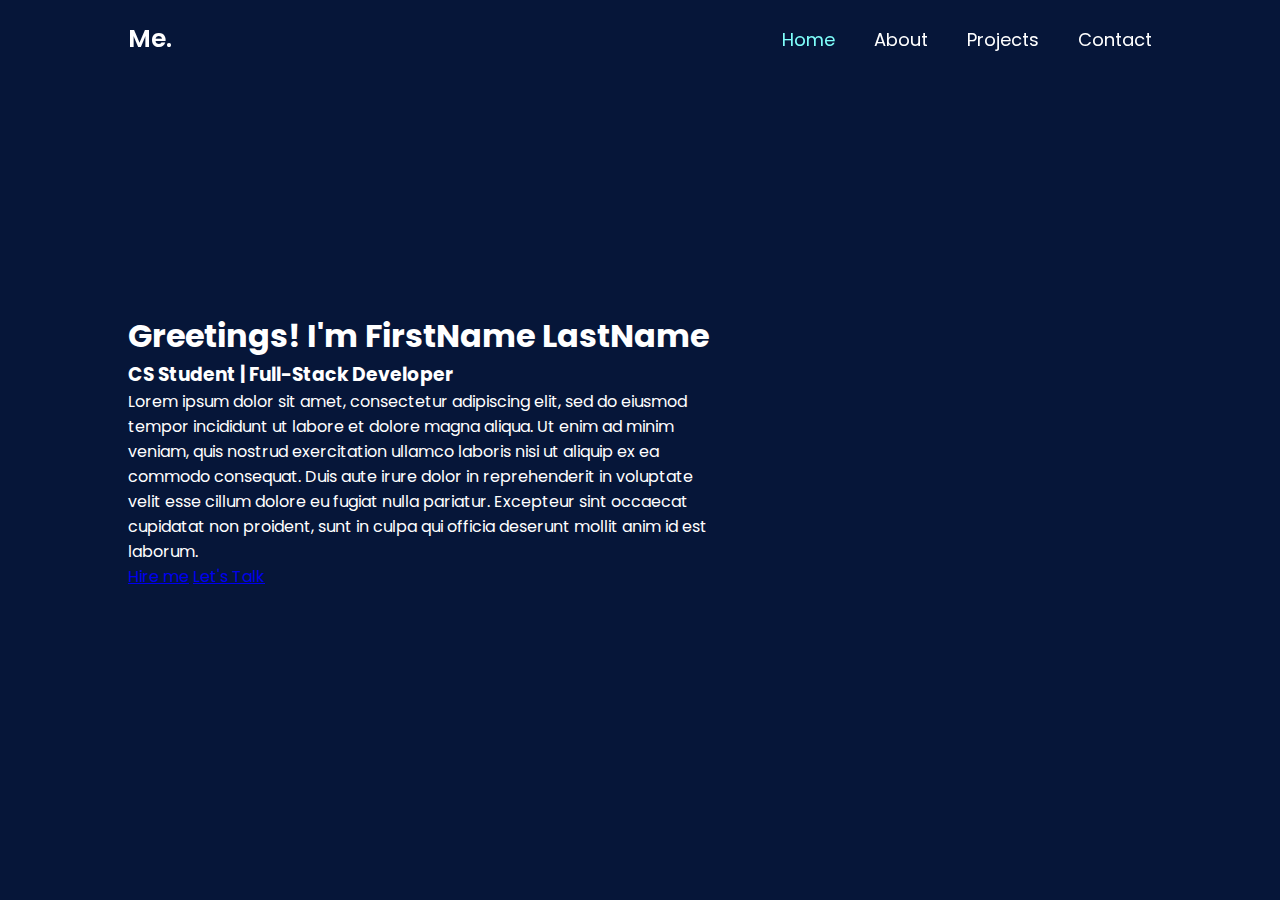
==== index.html @ 69b518ac "Update index.html" ====
<!--THIS CHANGE SHOULD SHOW UP ON THE WEBSITE!-->



<!--
    for debugging:
    cd ~/Desktop/projects/Portfolio
    open -a "Google Chrome" index.html
    
-->

<!-- would like some cool motion/ pop ups when scrolling on each page-->
 <!--find out how to make this website live-->




<!DOCTYPE html>
<html lang = "en">
    <head>
        <meta charset="UTF-8">
        <meta http-equiv = "X-UA-Compatible" content="IE=edge">
        <meta name = "viewport" content="width=device-width, initial-scale=1.0">
        <title> FirstName </title>
        <link rel="stylesheet" href="style.css">
    </head>


    <body>


        <header class="header">

            <a href="#" class="logo">Me. </a>

            <nav class="navbar">
                <a href="#" class="active" >Home</a>
                <a href="#">About</a>
                <a href="#">Projects</a>
                <a href="mailto:myemail@gmail.com?subject=%F0%9F%A7%A0I%20Would%20Like%20To%20Hire%20You!">Contact</a>
                <!--Unicode for brain emoji: %F0%9F%A7%A0-->
            </nav>


        </header>

        <section class="home">
            <div class="home-content">
                <h1>
                    Greetings! I'm FirstName LastName
                </h1>

                <h3>
                    CS Student | Full-Stack Developer
                </h3>

                <p>
                    Lorem ipsum dolor sit amet, consectetur adipiscing elit, 
                    sed do eiusmod tempor incididunt ut labore et dolore magna 
                    aliqua. Ut enim ad minim veniam, quis nostrud exercitation 
                    ullamco laboris nisi ut aliquip ex ea commodo consequat. 
                    Duis aute irure dolor in reprehenderit in voluptate velit 
                    esse cillum dolore eu fugiat nulla pariatur. Excepteur sint 
                    occaecat cupidatat non proident, sunt in culpa qui officia deserunt 
                    mollit anim id est laborum.
                </p>
                <div class="btn-box">
                    <a href="#">Hire me</a>
                    <a href="#">Let's Talk</a>
                </div>


            </div>
        </section>








        <script src="script.js"></script>
    </body>




























</html>
---- style.css ----
@import url('https://fonts.googleapis.com/css2?family=Poppins:wght@300:400;500;600;700;800;900&display=swap');


*{ /*general*/
    margin:0;
    padding:0;
    box-sizing: border-box;
    font-family: 'Poppins', sans-serif;
}

body{ /*full website body*/
    background-color:rgb(6, 22, 57);
    color: white;
}

.header{ /*space behind navbar*/
    position: fixed; /*makes it not move when you scroll*/
    top: 0;
    left: 0;
    width: 100%;
    padding: 20px 10%;
    background:transparent;
    display:flex;
    justify-content: space-between;
    align-items: center;
    z-index: 100;
}

.logo{ /*the website logo: Yarmi. */
    font-size: 25px;
    color: white;
    text-decoration: none;
    font-weight: 600;
}

.navbar a{ /*elements of the navigation bar*/
    font-size: 18px;
    color: white;
    text-decoration: none;
    font-weight: 400;
    margin-left: 35px;
}

.navbar a:hover, /*for when you hover over this element*/
.navbar a.active{
    color:rgb(127, 255, 251);
}

.home{
    display: flex;
    align-items: center;
    height: 100vh;
    padding: 0 10%; /*this deals with the margins on the page*/
}

.home-content{
    max-width: 600px;
}
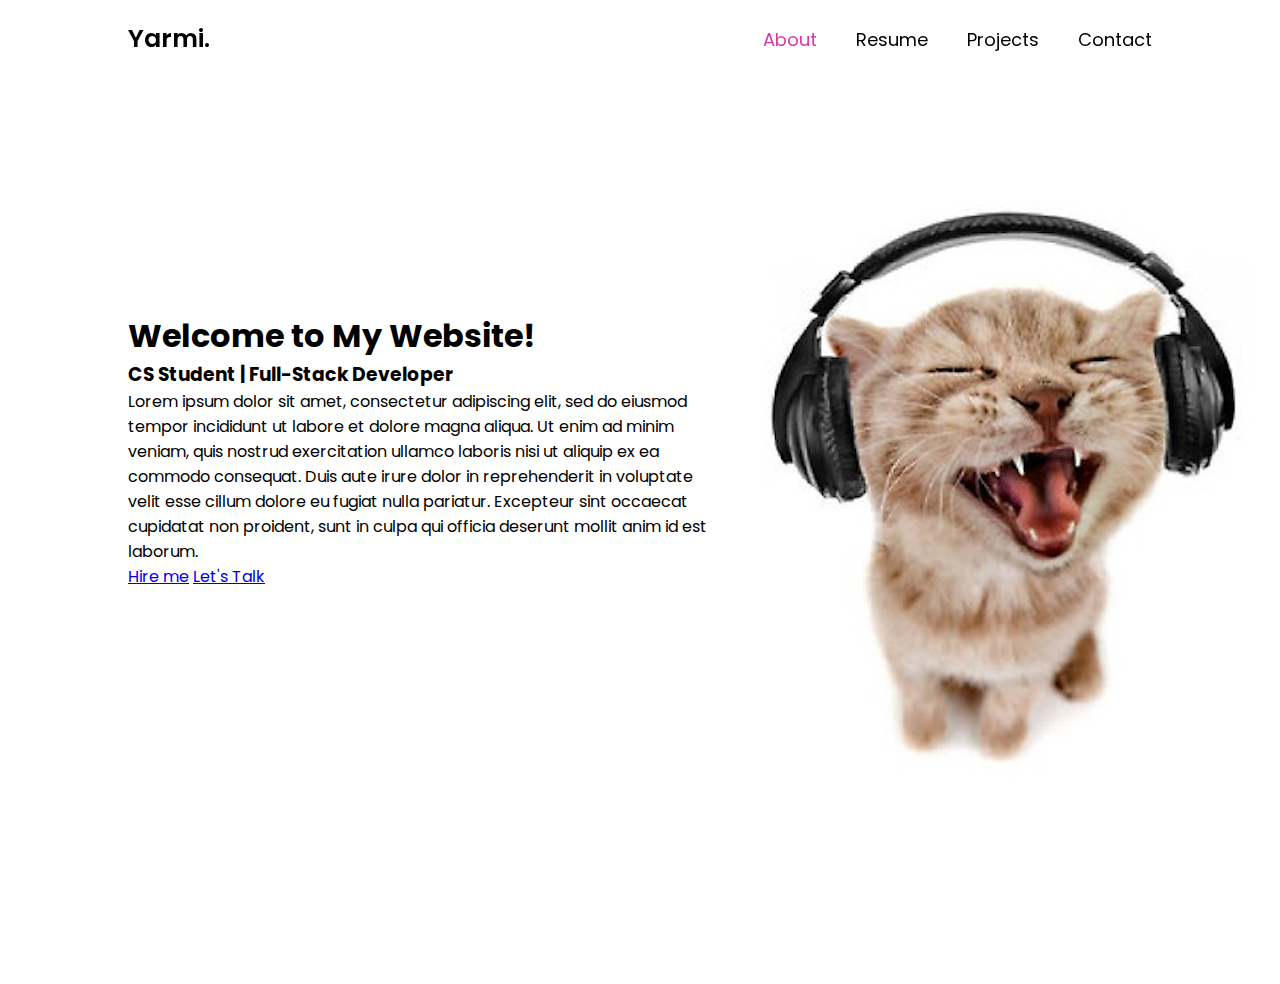
==== commit f9544260: "Added new files for navbar button redirection, updated stylesheet to reflect these changes, added to" ====
--- a/index.html
+++ b/index.html
@@ -1,60 +1,41 @@
-
-<!--THIS CHANGE SHOULD SHOW UP ON THE WEBSITE!-->
-
-
-
 <!--
     for debugging:
     cd ~/Desktop/projects/Portfolio
     open -a "Google Chrome" index.html
     
 -->
-
-<!-- would like some cool motion/ pop ups when scrolling on each page-->
- <!--find out how to make this website live-->
-
-
-
-
 <!DOCTYPE html>
 <html lang = "en">
     <head>
         <meta charset="UTF-8">
         <meta http-equiv = "X-UA-Compatible" content="IE=edge">
         <meta name = "viewport" content="width=device-width, initial-scale=1.0">
-        <title> FirstName </title>
+        <title>Yarmi</title>
         <link rel="stylesheet" href="style.css">
     </head>
+    <body>
+        <header class="index-header">
 
-
-    <body>
-
-
-        <header class="header">
-
-            <a href="#" class="logo">Me. </a>
-
-            <nav class="navbar">
-                <a href="#" class="active" >Home</a>
-                <a href="#">About</a>
-                <a href="#">Projects</a>
-                <a href="mailto:myemail@gmail.com?subject=%F0%9F%A7%A0I%20Would%20Like%20To%20Hire%20You!">Contact</a>
+            <a href="#" class="logo" id="logoLink">Yarmi.</a>
+            <!--Placeholder for now-->
+            <nav class="index-navbar">
+                <a href="#" class="active" id="aboutLink">About</a>
+                <a href="#" id="resumeLink" >Resume</a>
+                <a href="#" id="projectsLink" >Projects</a>
+                <a href="mailto:yarmiswe@gmail.com?subject=%F0%9F%A7%A0I%20would%20like%20to%20hire%20you!">Contact</a>
+                <!--may find a different place for this-->
                 <!--Unicode for brain emoji: %F0%9F%A7%A0-->
             </nav>
-
-
         </header>
-
-        <section class="home">
-            <div class="home-content">
-                <h1>
-                    Greetings! I'm FirstName LastName
+        <section class="index-home">
+            <div class="index-home-content">
+                <h1> <!--Make this larger?-->
+                    Welcome to My Website!
                 </h1>
-
                 <h3>
+                    <!--my name?-->
                     CS Student | Full-Stack Developer
                 </h3>
-
                 <p>
                     Lorem ipsum dolor sit amet, consectetur adipiscing elit, 
                     sed do eiusmod tempor incididunt ut labore et dolore magna 
@@ -65,50 +46,16 @@
                     occaecat cupidatat non proident, sunt in culpa qui officia deserunt 
                     mollit anim id est laborum.
                 </p>
-                <div class="btn-box">
+                <div class="index-btn-box"> <!--Remove this soon?-->
                     <a href="#">Hire me</a>
                     <a href="#">Let's Talk</a>
                 </div>
-
-
             </div>
+            <section class = "index-home-image">
+                <img src="cat.jpg" alt="cat with headphones">
+            </section>
         </section>
-
-
-
-
-
-
-
-
+        
         <script src="script.js"></script>
     </body>
-
-
-
-
-
-
-
-
-
-
-
-
-
-
-
-
-
-
-
-
-
-
-
-
-
-
-
-
 </html> --- a/style.css
+++ b/style.css
@@ -1,5 +1,4 @@
 @import url('https://fonts.googleapis.com/css2?family=Poppins:wght@300:400;500;600;700;800;900&display=swap');
-
 
 *{ /*general*/
     margin:0;
@@ -9,11 +8,13 @@
 }
 
 body{ /*full website body*/
-    background-color:rgb(6, 22, 57);
-    color: white;
+    background-color:rgb(255, 255, 255);
 }
 
-.header{ /*space behind navbar*/
+/*way to condense this?*/
+
+/*INDEX.HTML*/
+.index-header{ /*space behind navbar*/
     position: fixed; /*makes it not move when you scroll*/
     top: 0;
     left: 0;
@@ -28,31 +29,105 @@
 
 .logo{ /*the website logo: Yarmi. */
     font-size: 25px;
-    color: white;
+    color: black;
     text-decoration: none;
     font-weight: 600;
 }
 
-.navbar a{ /*elements of the navigation bar*/
+.index-navbar a{ /*elements of the navigation bar*/
     font-size: 18px;
-    color: white;
+    color: black;
     text-decoration: none;
     font-weight: 400;
     margin-left: 35px;
 }
 
-.navbar a:hover, /*for when you hover over this element*/
-.navbar a.active{
-    color:rgb(127, 255, 251);
+.index-navbar a:hover, /*for when you hover over this element*/
+.index-navbar a.active{
+    color:rgb(216, 58, 172);
 }
 
-.home{
-    display: flex;
-    align-items: center;
-    height: 100vh;
-    padding: 0 10%; /*this deals with the margins on the page*/
+.index-home{
+    display: flex;               
+    align-items: center;         
+    justify-content: space-between; 
+    height: 100vh;               
+    padding: 0 10%; 
 }
 
-.home-content{
-    max-width: 600px;
+.index-home-content{
+    max-width: 600px; 
+    z-index: 1;
+    flex: 1; 
+}
+
+.index-home-image{
+    max-width: 40%;
+    height: auto;
+    flex-shrink: 0;
+    transform: translateX(-310px);
+}
+
+/*RESUME.HTML*/
+.resume-navbar a{ /*elements of the navigation bar*/
+    font-size: 18px;
+    color: black;
+    text-decoration: none;
+    font-weight: 400;
+    margin-left: 35px;
+}
+.resume-header{ /*space behind navbar*/
+    position: fixed; /*makes it not move when you scroll*/
+    top: 0;
+    left: 0;
+    width: 100%;
+    padding: 20px 10%;
+    background:transparent;
+    display:flex;
+    justify-content: space-between;
+    align-items: center;
+    z-index: 100;
+}
+.resume-navbar a:hover, /*for when you hover over this element*/
+.resume-navbar a.active{
+    color:rgb(216, 58, 172);
+}
+.resume-home{
+    display: flex;               
+    align-items: center;         
+    justify-content: space-between; 
+    height: 100vh;               
+    padding: 0 10%;
+}
+
+/*PROJECTS*/
+.projects-navbar a{ /*elements of the navigation bar*/
+    font-size: 18px;
+    color: black;
+    text-decoration: none;
+    font-weight: 400;
+    margin-left: 35px;
+}
+.projects-header{ /*space behind navbar*/
+    position: fixed; /*makes it not move when you scroll*/
+    top: 0;
+    left: 0;
+    width: 100%;
+    padding: 20px 10%;
+    background:transparent;
+    display:flex;
+    justify-content: space-between;
+    align-items: center;
+    z-index: 100;
+}
+.projects-navbar a:hover, /*for when you hover over this element*/
+.projects-navbar a.active{
+    color:rgb(216, 58, 172);
+}
+.projects-home{
+    display: flex;               
+    align-items: center;         
+    justify-content: space-between; 
+    height: 100vh;               
+    padding: 0 10%;
 }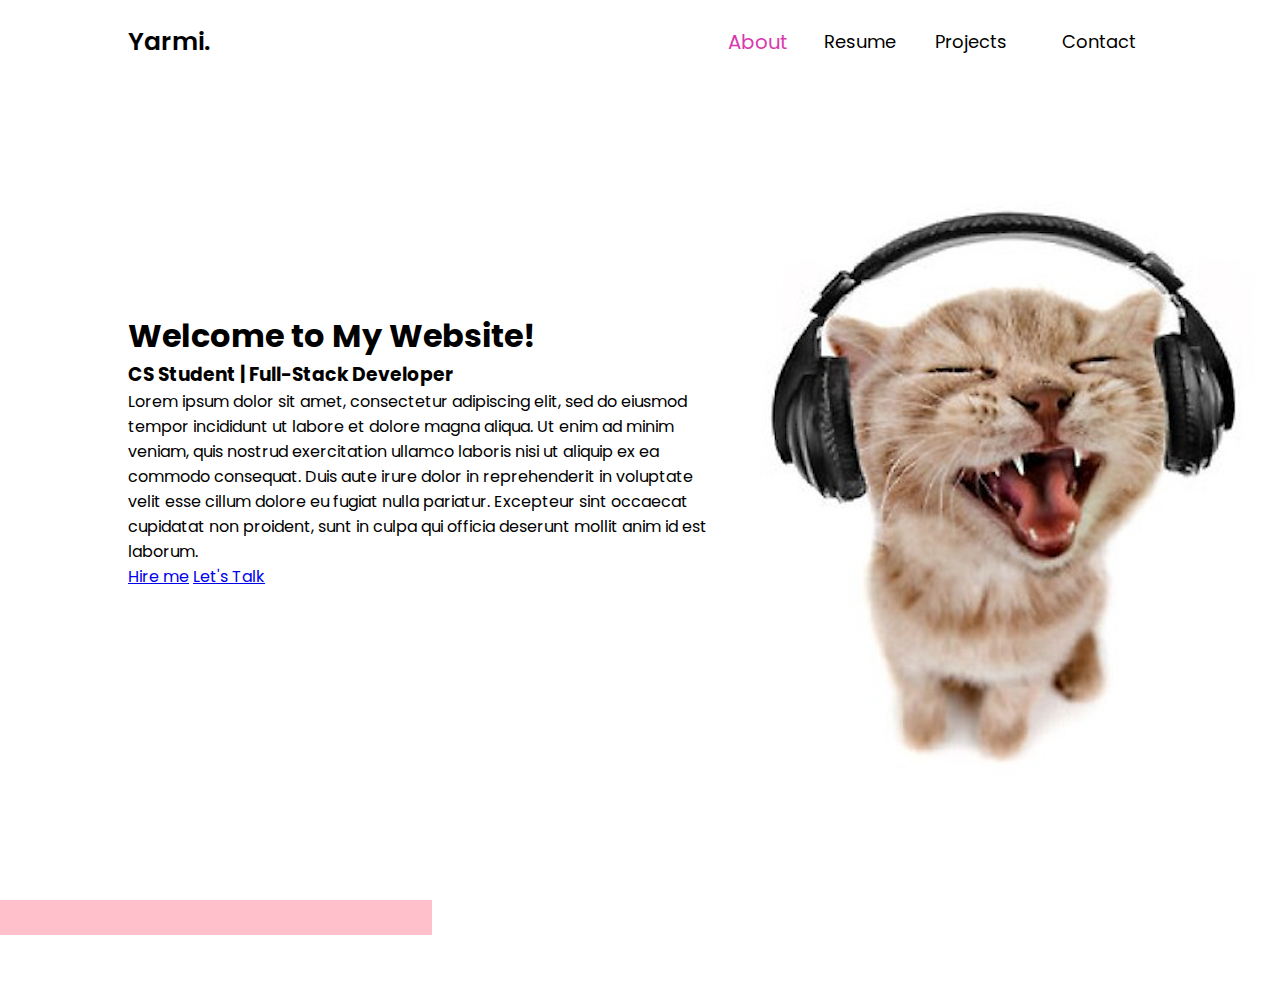
==== commit b9065736: "Various changes. Added hover animations to navbar, added sections and scrollbar to resume, added con" ====
--- a/index.html
+++ b/index.html
@@ -6,6 +6,7 @@
 -->
 <!DOCTYPE html>
 <html lang = "en">
+
     <head>
         <meta charset="UTF-8">
         <meta http-equiv = "X-UA-Compatible" content="IE=edge">
@@ -13,20 +14,31 @@
         <title>Yarmi</title>
         <link rel="stylesheet" href="style.css">
     </head>
+
     <body>
-        <header class="index-header">
+        <header class="header">
+            <a href="#" class="logo" id="logoLink">Yarmi.</a>
 
-            <a href="#" class="logo" id="logoLink">Yarmi.</a>
-            <!--Placeholder for now-->
-            <nav class="index-navbar">
+            <nav class="navbar">
                 <a href="#" class="active" id="aboutLink">About</a>
                 <a href="#" id="resumeLink" >Resume</a>
                 <a href="#" id="projectsLink" >Projects</a>
-                <a href="mailto:yarmiswe@gmail.com?subject=%F0%9F%A7%A0I%20would%20like%20to%20hire%20you!">Contact</a>
-                <!--may find a different place for this-->
-                <!--Unicode for brain emoji: %F0%9F%A7%A0-->
+                <!--We use href="#" for test links. In a real web site this would be URLs.
+                How do i get the real urls?-->
+                <div class="dropdown">
+                    <a href="#" class="dropdown-toggle">Contact</a>
+                    <div class="dropdown-content">
+                        <a href="mailto:yarmiswe@gmail.com?subject=%F0%9F%A7%A0%20I%20would%20like%20to%20hire%20you!">Email</a>
+                            <!--may find a different place for this-->
+                            <!--Unicode for brain emoji: %F0%9F%A7%A0-->
+                        <a href="https://www.linkedin.com/in/yarmikalokoh" target="_blank">LinkedIn</a>
+                        <a href="https://github.com/y4rm1" target="_blank">GitHub</a>
+                    </div>
+                </div>
             </nav>
+
         </header>
+
         <section class="index-home">
             <div class="index-home-content">
                 <h1> <!--Make this larger?-->
@@ -55,6 +67,12 @@
                 <img src="cat.jpg" alt="cat with headphones">
             </section>
         </section>
+
+        <footer>
+            <p>
+                open source code is available on my <a href="https://github.com/y4rm1">github</a>
+            </p>
+        </footer>
         
         <script src="script.js"></script>
     </body>
--- a/style.css
+++ b/style.css
@@ -11,42 +11,99 @@
     background-color:rgb(255, 255, 255);
 }
 
-/*way to condense this?*/
-
-/*INDEX.HTML*/
-.index-header{ /*space behind navbar*/
+.header{ /*space behind navbar*/
     position: fixed; /*makes it not move when you scroll*/
     top: 0;
     left: 0;
     width: 100%;
     padding: 20px 10%;
-    background:transparent;
+    background:white;
     display:flex;
     justify-content: space-between;
     align-items: center;
     z-index: 100;
 }
-
+.navbar a{ /*elements of the navigation bar*/
+    font-size: 18px;
+    color: black;
+    text-decoration: none;
+    font-weight: 400;
+    margin-left: 35px;
+    display: inline-block;
+    transition: color 0.3s ease, transform 0.3s ease;
+}
+.navbar a:hover, /*for when you hover over this element*/
+.navbar a.active{
+    color:rgb(216, 58, 172);
+    transform: scale(1.1);
+}
 .logo{ /*the website logo: Yarmi. */
     font-size: 25px;
     color: black;
     text-decoration: none;
     font-weight: 600;
 }
-
-.index-navbar a{ /*elements of the navigation bar*/
+.dropdown {
+    position: relative;
+    display: inline-block;
+}
+.dropdown-toggle {
     font-size: 18px;
     color: black;
     text-decoration: none;
-    font-weight: 400;
-    margin-left: 35px;
-}
-
-.index-navbar a:hover, /*for when you hover over this element*/
-.index-navbar a.active{
+    padding: 8px 16px;
+    background-color: white;
+    border-radius: 4px;
+    transition: background-color 0.3s ease;
+    text-align: center; 
+}
+.dropdown-content { /* dropdown content (hidden by default) */
+    display: none; 
+    position: absolute;
+    box-sizing: border-box;
+    box-shadow: 0px 8px 16px rgba(0, 0, 0, 0.2); 
+    background-color: white;
+    z-index: 1; 
+    transform: translateX(15px); 
+    text-decoration: none;
+    text-align: center;
+    border-radius: 4px;
+}
+.dropdown:hover .dropdown-content {
+    display: block;
+}
+.dropdown-content a { /* dropdown item styling */
+    color: black;
+    padding: 5px 10px;
+    text-decoration: none;
+    transform: translateX(-30px);
+    display: block;  
+    border-radius: 6px;
+}
+.dropdown-content a:hover { /* change color of dropdown items on hover */
+    background-color: #f0f0f0;
+    color: rgb(216, 58, 172);  /*for text*/
+}
+.dropdown-content a {
+    width: 100%; 
+    box-sizing: border-box; 
+}
+footer{
+    background-color: pink;
+    padding: 5px;   
+    text-decoration: none;
+    text-align: center;
+}
+footer a {
     color:rgb(216, 58, 172);
-}
-
+    text-decoration: none; 
+}
+
+
+/***** PAGE SPECIFIC ELEMENTS ****/
+
+
+/*INDEX.HTML*/
 .index-home{
     display: flex;               
     align-items: center;         
@@ -54,44 +111,20 @@
     height: 100vh;               
     padding: 0 10%; 
 }
-
 .index-home-content{
     max-width: 600px; 
     z-index: 1;
     flex: 1; 
 }
-
 .index-home-image{
     max-width: 40%;
     height: auto;
     flex-shrink: 0;
-    transform: translateX(-310px);
-}
+    transform: translateX(-310px); /*this is whats causing the strange scroll issue on the homepage*/
+}
+
 
 /*RESUME.HTML*/
-.resume-navbar a{ /*elements of the navigation bar*/
-    font-size: 18px;
-    color: black;
-    text-decoration: none;
-    font-weight: 400;
-    margin-left: 35px;
-}
-.resume-header{ /*space behind navbar*/
-    position: fixed; /*makes it not move when you scroll*/
-    top: 0;
-    left: 0;
-    width: 100%;
-    padding: 20px 10%;
-    background:transparent;
-    display:flex;
-    justify-content: space-between;
-    align-items: center;
-    z-index: 100;
-}
-.resume-navbar a:hover, /*for when you hover over this element*/
-.resume-navbar a.active{
-    color:rgb(216, 58, 172);
-}
 .resume-home{
     display: flex;               
     align-items: center;         
@@ -99,35 +132,145 @@
     height: 100vh;               
     padding: 0 10%;
 }
-
-/*PROJECTS*/
-.projects-navbar a{ /*elements of the navigation bar*/
-    font-size: 18px;
-    color: black;
-    text-decoration: none;
-    font-weight: 400;
-    margin-left: 35px;
-}
-.projects-header{ /*space behind navbar*/
-    position: fixed; /*makes it not move when you scroll*/
+.scroll-sidebar {
+    position: fixed;
+    left: 47%; /* position at the center horizontally */
+    transform: translateX(-50%); 
+    background-color: rgba(212, 184, 208, 0.3); 
+    padding: 12px 25px; 
+    border-radius: 50px; /* for oval effect */
+    width: auto; /*width to auto-adjust based on content */
+    box-shadow: 0 4px 8px rgba(0, 0, 0, 0.1);
+    z-index: 90;
+    height: auto;
+    overflow: hidden;
+    display: flex; /*arrange items horizontally */
+    justify-content: center; /* center the items within the sidebar */
+}
+.scroll-sidebar ul {
+    display: flex; /* arrange items horizontally */
+    list-style: none;
+    padding: 0;
+    margin: 0;
+}
+.scroll-sidebar li {
+    margin: 0 15px; /* space out the list items */
+}
+.scroll-sidebar a {
+    text-decoration: none;
+    color: black;
+    font-weight: bold;
+    transition: color 0.3s ease;
+    display: block; 
+    padding: 4px 10px; 
+}
+.scroll-sidebar a:hover { 
+    color: rgb(216, 58, 172);
+}
+.resume-section { 
+    padding: 80px 10%; /* padding for fixed navbar */
+    margin-top: 100px; /* sections pushed below the fixed header */
+    background-color: white;
+    min-height: 100vh; /* each section takes full page height */
+}
+h2 {
+    font-size: 28px;
+}
+
+.resume-section {
+    padding-top: 90px; 
+}
+
+
+/*PROJECTS.HTML*/
+.title-page{
+    margin-top: 90px;
+    font-size: 28px;
+    color:black;
+    text-decoration: none;
+    text-align: center;
+}
+.projects-home {
+    display: flex;
+    flex-direction: column; /* stack projects vertically */
+    justify-content: flex-start; 
+    padding: 50px 10%; /*padding around the entire section */
+    margin-top: 100px;
+    margin-bottom: 300px;
+    gap: 400px; /* space between project containers */
+}
+
+/* container for each project - flexbox */
+.project-container {
+    display: flex; /* arrange project name, image, and box horizontally */
+    justify-content: space-between; /* space between left (image) and right (box) sections */
+    align-items: flex-start; /* align items at the top */
+    gap: 80px; /* space between the left and right sections */
+    width: 100%; 
+}
+/* (project name and image) */
+.project-left {
+    display: flex;
+    flex-direction: column; /* Stack project name and image vertically */
+    align-items: center;
+    justify-content: center; /* Center content vertically */
+    width: 500px; /* Fixed width for project name and image */
+    margin-bottom: 20px; /* Add margin to separate from the project box */
+}
+.project-left h5 {
+    margin-bottom: 20px; /* Add space below the title */
+    font-size: 30px; /* Adjust title size */
+    text-align: center; /* Center the title */
+}
+.project-image img {
+    width: 200%; 
+    max-width: 400px; 
+    max-height: 400px;
+    height: auto;
+}
+/*(project box)*/
+.project-right {
+    flex-grow: 1; 
+}
+.project-box {
+    background-color: #fff;
+    border: 2px solid transparent; /* invisible border for the outline animation */
+    padding: 30px; /* padding inside the project box */
+    box-shadow: 0 4px 8px rgba(0, 0, 0, 0.1); /* shadow */
+    transition: transform 0.3s ease, box-shadow 0.3s ease, outline 0.3s ease; /* Smooth transition */
+    position: relative; /* for the outline animation */
+    height: auto; /* let the project box expand based on content */
+    margin-top: 80px; /*space between the box and the image + title */
+}
+.project-box h6 {
+    font-size: 20px;
+    margin-bottom: 15px; /* space between heading and content */
+}
+.project-box p {
+    font-size: 16px;
+}
+/* hover effect on project boxes */
+.project-box:hover {
+    transform: translateY(-10px); /* lift the box */
+    box-shadow: 0 12px 20px rgba(0, 0, 0, 0.2); /* darker, larger shadow */
+}
+/* outline animation on hover */
+.project-box::before {
+    content: '';
+    position: absolute;
     top: 0;
     left: 0;
-    width: 100%;
-    padding: 20px 10%;
-    background:transparent;
-    display:flex;
-    justify-content: space-between;
-    align-items: center;
-    z-index: 100;
-}
-.projects-navbar a:hover, /*for when you hover over this element*/
-.projects-navbar a.active{
-    color:rgb(216, 58, 172);
-}
-.projects-home{
-    display: flex;               
-    align-items: center;         
-    justify-content: space-between; 
-    height: 100vh;               
-    padding: 0 10%;
+    right: 0;
+    bottom: 0;
+    border: 2px solid black; /* black border for the outline */
+    opacity: 0;
+    transition: opacity 0.3s ease; /* smooth transition for the opacity */
+}
+.project-box:hover::before {
+    opacity: 1; /* show the outline on hover */
+}
+
+/* smooth scrolling behavior */
+html {
+    scroll-behavior: smooth; 
 }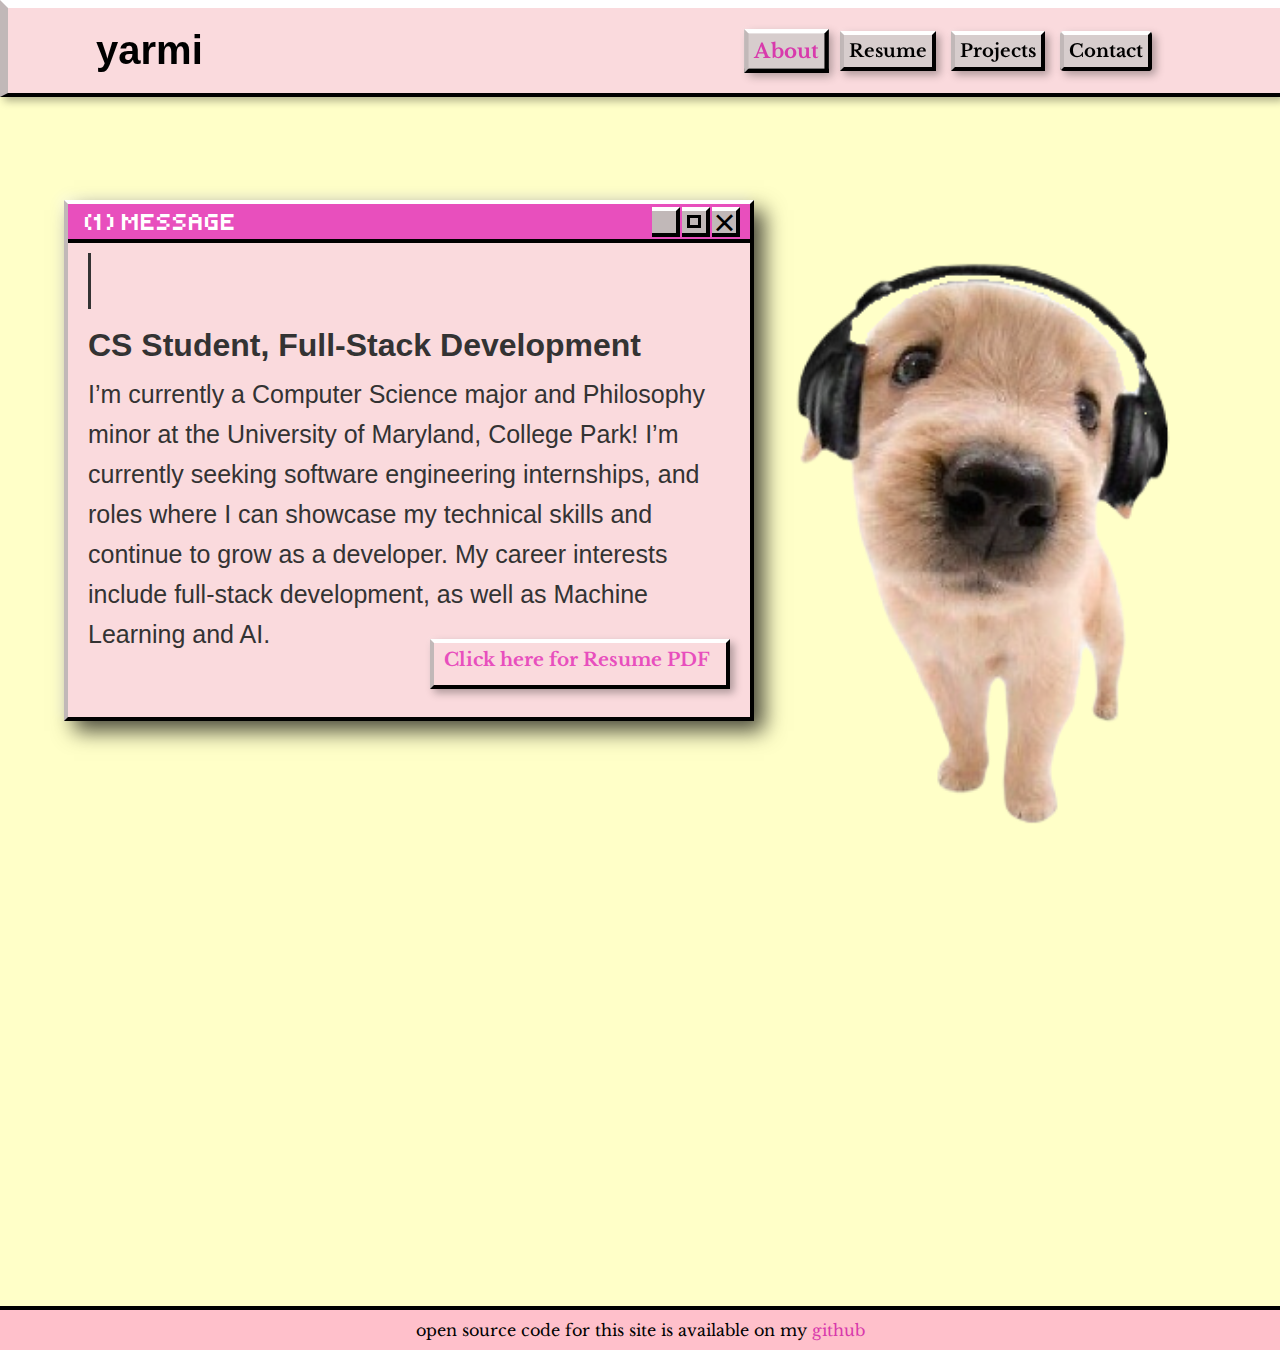
==== commit 6b5a1a57: "General Update" ====
--- a/index.html
+++ b/index.html
@@ -1,36 +1,27 @@
-<!--
-    for debugging:
-    cd ~/Desktop/projects/Portfolio
-    open -a "Google Chrome" index.html
-    
--->
 <!DOCTYPE html>
 <html lang = "en">
 
     <head>
         <meta charset="UTF-8">
-        <meta http-equiv = "X-UA-Compatible" content="IE=edge">
-        <meta name = "viewport" content="width=device-width, initial-scale=1.0">
-        <title>Yarmi</title>
+        <meta http-equiv="X-UA-Compatible" content="IE=edge">
+        <meta name="viewport" content="width=device-width, initial-scale=1.0, maximum-scale=1.0, user-scalable=no">
+        <title>Yarmi's Portfolio</title>
         <link rel="stylesheet" href="style.css">
     </head>
 
+
     <body>
         <header class="header">
-            <a href="#" class="logo" id="logoLink">Yarmi.</a>
+            <a href="#" class="logo" id="logoLink">yarmi</a>
 
             <nav class="navbar">
                 <a href="#" class="active" id="aboutLink">About</a>
                 <a href="#" id="resumeLink" >Resume</a>
                 <a href="#" id="projectsLink" >Projects</a>
-                <!--We use href="#" for test links. In a real web site this would be URLs.
-                How do i get the real urls?-->
                 <div class="dropdown">
                     <a href="#" class="dropdown-toggle">Contact</a>
                     <div class="dropdown-content">
-                        <a href="mailto:yarmiswe@gmail.com?subject=%F0%9F%A7%A0%20I%20would%20like%20to%20hire%20you!">Email</a>
-                            <!--may find a different place for this-->
-                            <!--Unicode for brain emoji: %F0%9F%A7%A0-->
+                        <a href="mailto:yarmiswe@gmail.com?subject=%F0%9F%A7%A0%20Let's%20Connect!" >Email</a>
                         <a href="https://www.linkedin.com/in/yarmikalokoh" target="_blank">LinkedIn</a>
                         <a href="https://github.com/y4rm1" target="_blank">GitHub</a>
                     </div>
@@ -40,37 +31,45 @@
         </header>
 
         <section class="index-home">
-            <div class="index-home-content">
-                <h1> <!--Make this larger?-->
-                    Welcome to My Website!
-                </h1>
-                <h3>
-                    <!--my name?-->
-                    CS Student | Full-Stack Developer
-                </h3>
-                <p>
-                    Lorem ipsum dolor sit amet, consectetur adipiscing elit, 
-                    sed do eiusmod tempor incididunt ut labore et dolore magna 
-                    aliqua. Ut enim ad minim veniam, quis nostrud exercitation 
-                    ullamco laboris nisi ut aliquip ex ea commodo consequat. 
-                    Duis aute irure dolor in reprehenderit in voluptate velit 
-                    esse cillum dolore eu fugiat nulla pariatur. Excepteur sint 
-                    occaecat cupidatat non proident, sunt in culpa qui officia deserunt 
-                    mollit anim id est laborum.
-                </p>
-                <div class="index-btn-box"> <!--Remove this soon?-->
-                    <a href="#">Hire me</a>
-                    <a href="#">Let's Talk</a>
+            <div class="home-content-container">
+                <div class="index-home-window">
+                    <div class="index-home-titlebar">
+                        <div class="index-home-title"> (1) MESSAGE </div>
+                        <div class="index-home-controls">
+                            <div class="control minimize"></div>
+                            <div class="control maximize">
+                                <div class="maximize-inner"></div>
+                            </div>
+                            <div class="control close"></div>
+                        </div>
+                    </div>
+                    <div class="index-home-content">
+                        <h1 class="typing"> 
+                            Welcome to My Website!
+                        </h1>
+                        <h3>
+                            CS Student, Full-Stack Development
+                        </h3>
+                        <p>
+                            I’m currently a Computer Science major and Philosophy minor at the University of Maryland, College Park! 
+                            I’m currently seeking software engineering internships, and roles where I can showcase my technical 
+                            skills and continue to grow as a developer. My career interests include full-stack development, as well as 
+                            Machine Learning and AI. 
+                        </p>
+                        <div class="index-btn-box">
+                            <a href="/Users/yarmik/Desktop/projects/Portfolio/resume.pdf" target="_blank" >Click here for Resume PDF</a>
+                        </div>
+                    </div>
                 </div>
             </div>
-            <section class = "index-home-image">
-                <img src="cat.jpg" alt="cat with headphones">
+            <section class="index-home-image">
+                <img src="images/puppy.png" alt="puppy with headphones">
             </section>
         </section>
 
         <footer>
             <p>
-                open source code is available on my <a href="https://github.com/y4rm1">github</a>
+                open source code for this site is available on my <a href="https://github.com/y4rm1" target="_blank">github</a>
             </p>
         </footer>
         
--- a/style.css
+++ b/style.css
@@ -1,48 +1,134 @@
-@import url('https://fonts.googleapis.com/css2?family=Poppins:wght@300:400;500;600;700;800;900&display=swap');
-
-*{ /*general*/
+@import url('https://fonts.googleapis.com/css2?family=Libre+Baskerville:ital,wght@0,400;0,700;1,400&display=swap');
+@import url('https://fonts.googleapis.com/css2?family=Micro+5&family=Tiny5&display=swap');
+
+
+/*GENERAL*/
+
+*{ 
     margin:0;
     padding:0;
     box-sizing: border-box;
-    font-family: 'Poppins', sans-serif;
+    font-family: 'Libre Baskerville', sans-serif;
+}
+
+html {
+    scroll-behavior: smooth; 
 }
 
 body{ /*full website body*/
-    background-color:rgb(255, 255, 255);
-}
-
-.header{ /*space behind navbar*/
-    position: fixed; /*makes it not move when you scroll*/
+    min-height: 150vh;
+    max-height:151vh;
+    max-width: none;
+    min-width:125vh;
+    flex-grow:1;
+    display: flex;
+    flex-direction: column;
+    width: 100%;
+    height: 100%;
+    background-color: rgb(255, 255, 200);
+    cursor: url('images/cursor.png') 5 5, auto;
+    pointer-events: auto; 
+    overflow-x: hidden; 
+    
+}
+
+a, button, input, textarea, select {
+    cursor: url('images/cursor.png') 5 5, auto; /* Maintain custom cursor on clickable elements */
+}
+
+/* click animation on cursor (star) */
+.click-effect {
+    position: absolute;
+    width: 50px; 
+    height: 50px; 
+    pointer-events: none; 
+    transform: scale(0); 
+    animation: click-animation 0.5s ease-out forwards; /* clicking animation for cursor */
+    z-index: 9999; 
+  }
+  @keyframes click-animation {
+    0% {transform: scale(0);}
+    50% {transform: scale(2);}
+    100% {transform: scale(0);}
+  }
+
+
+.header{ /*space behind and container for navbar*/
+    position: fixed; /* makes it not move when you scroll */
+    border-top: 8px solid white; 
+    border-left: 8px solid #c1b8b8; 
+    border-bottom: 4px solid black; 
+    box-shadow: 4px 4px 8px rgba(0, 0, 0, 0.3), -2px -2px 4px rgba(255, 255, 255, 0.1);
     top: 0;
     left: 0;
     width: 100%;
     padding: 20px 10%;
-    background:white;
+    background-color: rgb(250, 218, 221);
     display:flex;
     justify-content: space-between;
     align-items: center;
     z-index: 100;
-}
-.navbar a{ /*elements of the navigation bar*/
+    margin-bottom: 400px;
+}
+
+.navbar a{ /* text elements of the navigation bar */
+    background-color: #d7cdcd; 
+    border-top: 4px solid white; 
+    border-left: 4px solid #c1b8b8;
+    border-bottom: 4px solid black; 
+    border-right: 4px solid black; 
+    box-shadow: 4px 4px 8px rgba(0, 0, 0, 0.3), -2px -2px 4px rgba(255, 255, 255, 0.1);
+    padding: 5px;
+    font-family: 'Libre Baskerville', sans-serif;
     font-size: 18px;
     color: black;
     text-decoration: none;
-    font-weight: 400;
-    margin-left: 35px;
+    font-weight: bolder;
+    margin-left: 10px;
     display: inline-block;
     transition: color 0.3s ease, transform 0.3s ease;
 }
-.navbar a:hover, /*for when you hover over this element*/
+.navbar a:hover, /* for when you hover over this element */
 .navbar a.active{
     color:rgb(216, 58, 172);
     transform: scale(1.1);
 }
-.logo{ /*the website logo: Yarmi. */
-    font-size: 25px;
+.logo{ /* the website logo: Yarmi. */
+    font-family:'Poppins', sans-serif;
+    font-size: 40px;
     color: black;
     text-decoration: none;
     font-weight: 600;
-}
+    transform: translateX(-40px);
+    /*animation: rainbow 7s infinite;*/ /* rainbow animation */
+}
+  @keyframes rainbow {
+    0% {
+      color: red; 
+    }
+    14% {
+      color: orange; 
+    }
+    28% {
+      color: yellow; 
+    }
+    42% {
+      color: green; 
+    }
+    57% {
+      color: blue; 
+    }
+    71% {
+      color: indigo; 
+    }
+    85% {
+      color: violet;
+    }
+    100% {
+      color: red; 
+    }
+  }
+  
 .dropdown {
     position: relative;
     display: inline-block;
@@ -52,7 +138,6 @@
     color: black;
     text-decoration: none;
     padding: 8px 16px;
-    background-color: white;
     border-radius: 4px;
     transition: background-color 0.3s ease;
     text-align: center; 
@@ -61,8 +146,7 @@
     display: none; 
     position: absolute;
     box-sizing: border-box;
-    box-shadow: 0px 8px 16px rgba(0, 0, 0, 0.2); 
-    background-color: white;
+    /*add shadow here*/
     z-index: 1; 
     transform: translateX(15px); 
     text-decoration: none;
@@ -82,109 +166,974 @@
 }
 .dropdown-content a:hover { /* change color of dropdown items on hover */
     background-color: #f0f0f0;
-    color: rgb(216, 58, 172);  /*for text*/
+    color: rgb(216, 58, 172);  
 }
 .dropdown-content a {
     width: 100%; 
     box-sizing: border-box; 
 }
-footer{
+footer{ /*general styling for footer*/
+    position: relative; 
+    width: 100%;
     background-color: pink;
-    padding: 5px;   
-    text-decoration: none;
+    border-top: 4px solid black;
+    padding: 10px 0;
     text-align: center;
+    z-index: 1;
+    font-size: 16px;
+    bottom: 0;
+    left: 0;
 }
 footer a {
+    z-index: 1;
     color:rgb(216, 58, 172);
     text-decoration: none; 
 }
 
-
-/***** PAGE SPECIFIC ELEMENTS ****/
-
-
-/*INDEX.HTML*/
-.index-home{
+/************************************************INDEX.HTML************************************************/
+
+.index-home { /* main home container */
+    margin-top: 200px;
+    display: flex;
+    justify-content: space-between;
+    align-items: flex-start;
+    width: 100%;
+    height: 100vh;
+    padding: 0 5%;
+    box-sizing: border-box;
+    position: relative;
+    flex-grow: 1;
+    padding-bottom: 50px; 
+    position: sticky; 
+  }
+  
+  .index-home-window { /* container for text content (window style) */
+    width: 50vw;  
+    height: 60vh; 
+    min-width: 690px; 
+    max-width: 691px; 
+    min-height: 520px;
+    max-height: 521px;
+    background-color: pink;
+    border-top: 4px solid white; 
+    border-left: 4px solid #c1b8b8;
+    border-bottom: 4px solid black; 
+    border-right: 4px solid black; 
+    box-shadow: 10px 10px 20px rgba(0, 0, 0, 0.7), -5px -5px 10px rgba(255, 255, 255, 0.343); 
+    position: relative;
+    display: flex;
+    flex-direction: column;
+    animation: windowExpand .8s ease-out forwards; /* initial window expansion */
+  }
+
+  @keyframes windowExpand {
+    from {
+      transform: scale(0.3); 
+      opacity: 0; 
+    }
+    to {
+      transform: scale(1.1); 
+      opacity: 1; 
+    }
+  }
+  
+  .index-home-titlebar { /* window's titlebar */
+    height: 40px;
+    background-color: rgb(232, 79, 189);  
+    border-bottom: 4px solid black; 
+    color: white;
+    display: flex;
+    justify-content: space-between;
+    align-items: center;
+    padding: 0 10px;
+    font-size: 12px;
+    width: 100%;
+  }
+  
+ .index-home-title { /* title text */
+    font-family: "Tiny5", serif;
+    font-weight: 400;
+    font-size: 25px;
+    padding: 2px;
+    margin-left: 5px;
+    animation: blink2 1s infinite; /* blinking animation */
+  }
+  
+  @keyframes blink2 {
+    0% { opacity: 1; }
+    50% { opacity: 0; }
+    100% { opacity: 1; }
+  }
+  
+  /* window control buttons styling (minimize, maximize, close) */
+  .index-home-controls { 
+    display: flex;
+    justify-content: flex-end; 
+    align-items: center;
+    width: 90px; 
+  }
+  
+  .control {
+    width: 40px; 
+    height: 30px; 
+    background-color: #c1b8b8; 
+    margin-left: 2px;
+    display: flex;
+    justify-content: center;
+    align-items: center;
+    border-top: 4px solid white;
+    border-right: 4px solid black;
+    border-bottom: 4px solid black;
+    box-sizing: border-box;
+  }
+  
+  .minimize {
+    background-color: #c1b8b8;
+    border-top: 4px solid white;
+    border-right: 4px solid black;
+    border-bottom: 4px solid black;
+  }
+  
+  .maximize {
+    position: relative;
+    background-color: #c1b8b8; 
+    border-top: 4px solid white; 
+    border-right: 4px solid black;
+    border-bottom: 4px solid black;
+  }
+  
+  .maximize-inner {
+    position: absolute;
+    top: 19%;
+    left: 20%;
+    width: 60%;
+    height: 60%;
+    border: 3px solid #000; 
+    background-color: #c1b8b8; 
+  }
+  
+  .close {
+    border-top: 4px solid white; 
+    border-right: 4px solid black;
+    border-bottom: 4px solid black;
+    background-color: #c1b8b8; 
+    color: black;
+    font-size: 14px;
+    font-weight: bold;
+    display: flex;
+    justify-content: center;
+    align-items: center;
+  }
+  
+  .close::before {
+    content: '\00D7'; /* unicode for the "X" character */
+    font-size: 40px;
+    font-weight: bold;
+    color: #000;
+  }
+  
+  .control:hover { 
+    opacity: 0.8;
+  }
+  
+  .index-home-content { /* content inside the window */
+    padding: 10px 20px;
+    font-family: 'Arial', sans-serif;
+    font-size: 0.9rem;
+    color: #333;
+    height: calc(100% - 30px); /* Fill remaining space below title bar */
+    overflow-y: auto; /* Add scroll if content exceeds window height */
+    background-color: rgb(250, 218, 221);
+    box-sizing: border-box;
+  }
+  
+.typing { /* typing animation for welcome header */
+    display: inline-block;
+    white-space: nowrap;
+    overflow: hidden;
+    border-right: 3px solid #333;  
+    width: 0;
+    animation: typing 3s steps(26) 1s forwards, blink 0.75s step-end infinite; /* blinking for cursor bar */
+}
+
+@keyframes typing {
+    from { width: 0; }  
+    to { width: 95%; }  
+}
+@keyframes blink {
+    50% { border-color: transparent; }  
+}
+/*FIX THIS LATER, THE IMAGE IS MESSING WITH THE FOOTER*/
+.index-home-image {
+    transform: scale(1.9); 
+    border-left: 4px solid transparent; 
+    min-height: 500px;
+    height:550px;
+    width:500px;
+    min-width:500px;
+    bottom:10px;
+    right: 10px;
+    left:10px;
+    top:0;
+    transition: transform 2s ease-in-out; /* for smooth animation */
+}
+
+.index-home-image.pulsate { /* pulsate animation */
+    animation: pulse 2s ease-in-out infinite;
+}
+@keyframes pulse {
+    0%, 100% {
+        transform: scale(1.9); /* Normal size */
+    }
+    50% {
+        transform: scale(2.4); /* 20% larger */
+    }
+}
+  
+  /* window content text styles */
+.index-home-content h1 {
+    font-size: 45px;
+    margin-bottom: 15px;
+}
+.index-home-content h3 {
+    font-family: 'Poppins', sans-serif;
+    font-size: 32px;
+    margin-bottom: 10px;
+}
+.index-home-content p {
+    font-family: 'Poppins', sans-serif;
+    font-size: 25px;
+    line-height: 1.6;
+    
+}
+
+/* resume pdf button styling */
+.index-btn-box {
+    border-top: 4px solid white; 
+    border-left: 4px solid #c1b8b8;
+    border-bottom: 4px solid black; 
+    border-right: 4px solid black; 
+    box-shadow: 4px 4px 8px rgba(0, 0, 0, 0.3), -2px -2px 4px rgba(255, 255, 255, 0.1);
+    padding: 5px;
+    width: 300px;
+    height: 50px;
+    margin-top: -15px;
+    margin-left: auto;
+    z-index: 1000;
+}
+.index-btn-box a { /* CENTER THIS !!!*/
+    text-align: center;
+    text-decoration: none;
+    margin-right: auto;
+    font-weight: bold;
+    font-size: 18.5px;
+    padding: 5px;
+    color: rgb(232, 79, 189);
+    
+}
+.index-btn-box:hover {
+    transform: scale(.85);
+    background-color: rgb(189, 164, 166);
+    border-top: 4px solid rgb(235, 230, 230);
+}
+
+.index-btn-box:hover a {
+    color: rgb(174, 62, 142);
+}
+
+  /* responsive design */
+  @media (max-width: 768px) {
+    .index-home {
+      flex-direction: column; /* Stack content and image vertically */
+    }
+  
+    .index-home-window {
+      width: 90%;  /* Make the window take up more space on smaller screens */
+      height: auto;  /* Auto height for the window */
+    }
+  
+    .index-home-image {
+      width: 80%;  /* Image width adjusts for smaller screens */
+      margin-left: 0;
+      margin-top: 20px;
+    }
+  }
+  
+/************************************************RESUME.HTML************************************************/
+
+.resume-home { /*container for resume section*/
     display: flex;               
     align-items: center;         
-    justify-content: space-between; 
-    height: 100vh;               
-    padding: 0 10%; 
-}
-.index-home-content{
-    max-width: 600px; 
-    z-index: 1;
-    flex: 1; 
-}
-.index-home-image{
-    max-width: 40%;
-    height: auto;
-    flex-shrink: 0;
-    transform: translateX(-310px); /*this is whats causing the strange scroll issue on the homepage*/
-}
-
-
-/*RESUME.HTML*/
-.resume-home{
-    display: flex;               
-    align-items: center;         
-    justify-content: space-between; 
-    height: 100vh;               
+    justify-content: flex-start;  /* Ensure content is aligned to the left */
+    height: 80vh;               /* Full viewport height */
     padding: 0 10%;
-}
-.scroll-sidebar {
-    position: fixed;
-    left: 47%; /* position at the center horizontally */
-    transform: translateX(-50%); 
+    position: relative; /* Ensure the sidebar remains within the container */
+}
+/* upper navigation bar styling */
+.scroll-sidebar { 
+    top: 15%;                   /* Position it vertically centered at top under header */
+    left: 50%;                  /* Position it horizontally centered */
+    transform: translate(-50%, -50%); /* Use transform to exactly center it */
+    position: fixed; /* fixed position to keep it in place while scrolling */
+    min-width: 790px;
+    max-width: 800px;   
     background-color: rgba(212, 184, 208, 0.3); 
-    padding: 12px 25px; 
-    border-radius: 50px; /* for oval effect */
-    width: auto; /*width to auto-adjust based on content */
+    padding: 12px 25px;
+    border-radius: 50px;
+    width: auto;
     box-shadow: 0 4px 8px rgba(0, 0, 0, 0.1);
-    z-index: 90;
+    z-index: 1000;  
     height: auto;
     overflow: hidden;
-    display: flex; /*arrange items horizontally */
-    justify-content: center; /* center the items within the sidebar */
+    display: flex; 
+    justify-content: center; 
 }
 .scroll-sidebar ul {
-    display: flex; /* arrange items horizontally */
+    display: flex;
     list-style: none;
     padding: 0;
     margin: 0;
 }
-.scroll-sidebar li {
-    margin: 0 15px; /* space out the list items */
-}
-.scroll-sidebar a {
+.scroll-sidebar li { 
+    margin: 0 15px; 
+}
+.scroll-sidebar a { /* anchor link styling */
+    font-family:'Poppins', sans-serif;
     text-decoration: none;
     color: black;
     font-weight: bold;
     transition: color 0.3s ease;
     display: block; 
-    padding: 4px 10px; 
+    padding: 4px 10px;
 }
 .scroll-sidebar a:hover { 
     color: rgb(216, 58, 172);
 }
-.resume-section { 
-    padding: 80px 10%; /* padding for fixed navbar */
-    margin-top: 100px; /* sections pushed below the fixed header */
-    background-color: white;
-    min-height: 100vh; /* each section takes full page height */
-}
+
+
+.resume-section { /* styling for sections as a whole */
+    
+    padding: 80px 10%; 
+    margin-top: 100px;
+    background-color: green; 
+    min-height: 100vh;
+}
+.resume-section {
+    background-color: rgb(255, 255, 200);
+    padding-top: 90px; 
+}
+
 h2 {
     font-size: 28px;
 }
 
+/* education section */
+.education-container { /* container for section (window style) */
+    margin: 0 auto; 
+    max-width: 1200px;
+    min-width: 1199px;
+    border-left: 4px solid #c1b8b8;
+    border-bottom: 4px solid black; 
+    border-right: 4px solid black; 
+    box-shadow: 10px 10px 20px rgba(0, 0, 0, 0.7), -5px -5px 10px rgba(255, 255, 255, 0.343);
+    background-color: rgb(220, 209, 246);
+    display: flex;
+    padding-top:15px;
+    padding-left:35px;
+    padding-right:35px;
+    padding-bottom: 20px;
+    flex-direction: column;  
+    gap: 20px; 
+    width: 100%;
+}
+.education-title{
+    font-size: 32px;
+    color: white;
+    padding: 5px;
+}
+
+.education-titlebar {
+    margin: 0 auto; 
+    max-width: 1200px;
+    min-width: 1199px;
+    height: 50px;
+    background-color: rgb(117, 62, 247);  
+    border-left: 4px solid #c1b8b8;
+    border-bottom: 4px solid black; 
+    border-right: 4px solid black;
+    border-top: 4px solid white;
+    display: flex;
+    justify-content: space-between;
+    align-items: center;
+    padding: 0 10px;
+    font-size: 12px;
+    width: 100%;
+   
+  }
+
+.edu-home-controls { /* styling for window buttons */
+    display: flex;
+    justify-content: flex-end; 
+    align-items: center;
+    width:90px;
+  }
+.edu-control {
+    width: 35px;
+    height: 35px; 
+    background-color: #c1b8b8; 
+    margin-left: 2px;
+    display: flex;
+    justify-content: center;
+    align-items: center;
+    border-top: 4px solid white; 
+    border-right: 4px solid black;
+    border-bottom: 4px solid black;
+  }
+  .edu-maximize-inner {
+    position: absolute;
+    top: 19%;
+    left: 20%;
+    width: 60%;
+    height: 60%;
+    border: 3px solid #000; 
+    background-color: #c1b8b8; 
+  }
+.edu-minimize-inner{
+    top: 19%;
+    left: 20%;
+    width: 60%;
+    height: 60%;
+    border-bottom: 3px solid #000; 
+}
+.edu-close {
+    margin-left: 2px;
+    width:35px;
+    height:35px;
+    border-top: 3px solid white; 
+    border-right: 3px solid black;
+    border-bottom: 3px solid black;
+    background-color: #c1b8b8; 
+    color: white;
+    font-size: 40px;
+    font-weight: bold;
+    justify-content: center;
+    align-items: center;
+  }
+  .edu-close::before {
+    content: '\00D7'; 
+    font-size: 40px;
+    font-weight: bold;
+    color: #000;
+  }
+
+/* window content styling */
+.school-name1{
+    font-weight: bold;
+    font-size: 20px;
+}
+
+.graduation-year{
+    font-weight: bold;
+    font-size: 1rem;
+    text-align: right;
+   padding-left: 550px; 
+}
+
+.graduation-year2{
+    font-weight: bold;
+    padding-left: 690px;
+}
+
+.education-box1 {
+    background-color: #ece0e0; 
+    display: flex;
+    justify-content: space-between;  
+    align-items: center;
+    padding: 15px;
+    border-top: 4px solid white; 
+    border-left: 4px solid #c1b8b8;
+    border-bottom: 4px solid black; 
+    border-right: 4px solid black; 
+    box-shadow: 4px 4px 8px rgba(0, 0, 0, 0.3), -2px -2px 4px rgba(255, 255, 255, 0.1);
+    width: 100%;
+    transition: transform 0.3s ease, box-shadow 0.3s ease; 
+}
+
+.education-box2 {
+    background-color: #ece0e0; 
+    display: flex;
+    justify-content: space-between;  
+    align-items: center;
+    padding: 15px;
+    border-top: 4px solid white; 
+    border-left: 4px solid #c1b8b8;
+    border-bottom: 4px solid black; 
+    border-right: 4px solid black; 
+    box-shadow: 4px 4px 8px rgba(0, 0, 0, 0.3), -2px -2px 4px rgba(255, 255, 255, 0.1);
+    width: 100%;
+    transition: transform 0.3s ease, box-shadow 0.3s ease;  /* smoother animation */
+}
+
+.education-box1:hover{
+    transform: scale(1.05);  
+    box-shadow: 0 4px 12px rgba(0, 0, 0, 0.2); 
+    background-color: white 
+}
+
+.education-box2:hover{
+    transform: scale(1.05);  
+    box-shadow: 0 4px 12px rgba(0, 0, 0, 0.2); 
+    background-color: white;
+}
+
+.school-details {
+    text-align: left;
+    flex: 1;  
+}
+
+.school-details h4 {
+    color:rgb(117, 62, 247);
+    font-style: italic;
+    margin-bottom: 15px;  
+}
+
+ul {
+    padding-left: 50px;  
+   
+}
+
+li{
+    margin-bottom: 2px;
+}
+.school-details p{
+    padding-left: 25px;
+    font-size: 17px;
+    font-weight: bold;
+}
+.school-details ul{
+    font-size: 15px;
+
+}
+.school-name {
+    font-size: 1.25rem;
+    margin: 0;
+}
+
+.major {
+    font-style: italic;
+    font-size: 1rem;
+    margin: 5px 0 0;
+}
+
+.graduation-year {
+    font-size: 1rem;
+    text-align: right;
+    margin: 0;
+}
+
+/* responsive design */
+@media (max-width: 768px) {
+    .education-container {
+        flex-direction: column; 
+    }
+
+    .education-box {
+        flex-direction: column;
+        align-items: flex-start;
+    }
+
+    .graduation-year {
+        margin-top: 10px;
+        text-align: left;
+    }
+}
+    .education-container h4{
+        font-style: italic;
+    }
+
+.skills-container { /* container for section */
+    display: flex;
+    justify-content: space-between;
+    gap: 20px;
+}
+
+.skills-box {
+    border-top: 4px solid white; 
+    border-left: 4px solid #c1b8b8;
+    border-bottom: 4px solid black; 
+    border-right: 4px solid black; 
+    box-shadow: 4px 4px 8px rgba(0, 0, 0, 0.3), -2px -2px 4px rgba(255, 255, 255, 0.1);
+    background-color: rgb(245, 213, 227);
+    padding: 15px;
+    width: 48%; 
+}
+
+.skills-box h3 {
+    font-size: 1.5rem;
+    margin-bottom: 10px;
+}
+
+.skills-box ul {
+    list-style-type: disc;
+    padding-left: 20px;
+}
+
+.skills-box ul li {
+    margin: 5px 0;
+}
+
+.resume-section h2{
+    font-size: 32px;
+    margin-bottom: 20px;
+}
+
+@media (max-width: 768px) {
+    .skills-container {
+        flex-direction: column;
+        align-items: center;
+    }
+    
+    .skills-box {
+        width: 80%; /* Stacks the boxes on smaller screens */
+        margin-bottom: 20px;
+    }
+}
+
+.skills-box:hover {
+    background-color: white;
+    transform: translateY(-5px); 
+}
+
+
+/* Fade in when section is in view, THIS ISNT WORKING!!! */
+.scroll-in-view {
+    opacity: 0;
+    transition: opacity 0.5s ease;
+}
+.scroll-in-view.visible {
+    opacity: 1;
+}
+
+
+
+/* work experience section */
 .resume-section {
-    padding-top: 90px; 
-}
-
-
-/*PROJECTS.HTML*/
+    font-family: Arial, sans-serif;
+    margin-bottom: 40px;
+}
+
+.work-boxes { /* container for section */
+    margin: 0 auto; 
+    max-width: 1200px;
+    min-width: 1199px;
+    border-left: 4px solid #c1b8b8;
+    border-bottom: 4px solid black; 
+    border-right: 4px solid black; 
+    box-shadow: 10px 10px 20px rgba(0, 0, 0, 0.7), -5px -5px 10px rgba(255, 255, 255, 0.343);
+    background-color: #d7cdcd; 
+    display: flex;
+    background-color: pink;
+    padding-top:15px;
+    padding-left:35px;
+    padding-right:35px;
+    padding-bottom: 20px;
+    flex-direction: column;  
+    gap: 20px; 
+    overflow-y: auto;  /* enables vertical scrollbar*/
+    max-height: 600px;  
+    width:1200px;
+}
+
+
+/* scrollbar styling */
+.work-boxes::-webkit-scrollbar {
+    width: 16px;
+}
+
+.work-boxes::-webkit-scrollbar-track {
+    background-color: #f1f1f1; 
+}
+
+.work-boxes::-webkit-scrollbar-thumb { /* (the part you drag to scroll) */
+    background-color: #888; 
+    
+}.work-boxes::-webkit-scrollbar-thumb:hover {
+    background-color: #555; /* Darker gray when hovered */
+}.work-boxes::-webkit-scrollbar-button {
+    background-color: #ccc; /* Light gray button */
+}
+
+.workboxes-title{
+    font-size: 32px;
+    color: white;
+    padding: 20px;
+    
+}
+.workboxes-titlebar {
+    margin: 0 auto; 
+    max-width: 1200px;
+    min-width: 1199px;
+    height: 55px;
+    background-color: rgb(232, 79, 189);  
+    border-bottom: 4px solid black; 
+    border-right: 4px solid black;
+    border-top: 6px solid white;
+    padding: 0 10px;
+    display: flex;
+    justify-content: space-between;
+    align-items: center;
+    font-size: 12px;
+    width:1200px;
+  }
+
+.work-box {
+    padding-left:35px;
+    border-top: 4px solid white; 
+    border-bottom: 4px solid black; 
+    border-right: 4px solid black; 
+    box-shadow: 4px 4px 8px rgba(0, 0, 0, 0.3), -2px -2px 4px rgba(255, 255, 255, 0.1);
+    margin-bottom: 20px;
+    transition: transform 0.3s ease, box-shadow 0.3s ease;  
+    padding: 15px;
+    background-color: #ece0e0; 
+    justify-content: space-between;  
+    align-items: center;
+    
+}
+
+.work-box:hover {
+    transform: scale(1.05); 
+    box-shadow: 0 4px 12px rgba(0, 0, 0, 0.2); 
+    background-color: white 
+}
+
+.company-name { /* job role */
+    color: rgb(117, 62, 247);
+    font-weight: bold;
+    font-size: 1em;
+    font-style: italic;
+}
+
+.role1 .job-title1 { /* company name with italicized style */
+    font-weight: bold;
+    font-size: 1.2em;
+    margin-right: 10px; 
+}
+.role2 .job-title2 {
+    font-weight: bold;
+    font-size: 1.2em;
+    margin-right: 10px; 
+}
+.role3 .job-title3 {
+    font-weight: bold;
+    font-size: 1.2em;
+    margin-right: 10px; 
+}
+
+.role1 .job-date1 {
+    font-style: normal;
+    font-weight: bold;
+    margin-left: 730px; 
+}
+.role2 .job-date2 {
+    font-style: normal;
+    font-weight: bold;
+    margin-left: 610px; 
+}
+
+.role3 .job-date3 {
+    font-style: normal;
+    font-weight: bold;
+    margin-left: 430px; 
+}
+
+.job-description {
+    margin-top: 10px;
+    padding-left: 20px;
+    font-size: 1em;
+}
+
+/* internship section */
+.internship { /* container for internship section */
+    margin: 0 auto; 
+    border-top: 6px solid white; 
+    border-left: 6px solid #c1b8b8;
+    border-bottom: 3px solid black; 
+    border-right: 3px solid black; 
+    box-shadow: 4px 4px 8px rgba(0, 0, 0, 0.3), -2px -2px 4px rgba(255, 255, 255, 0.1);
+    background-color: rgb(245, 213, 227);
+    margin-bottom: 20px;
+    font-family: Arial, sans-serif;
+    transition: transform 0.3s ease, box-shadow 0.3s ease; 
+    padding: 15px;
+    width:1200px;
+
+}
+
+.int-title{
+    padding-top: 30px;
+    width: 220px;
+    font-size: 32px;
+    font-weight: bold;
+    margin-bottom: 10px;
+    text-align: center;
+    margin-bottom: 30px;
+}
+
+.internship:hover {
+    transform: scale(1.05); 
+    box-shadow: 0 4px 12px rgba(0, 0, 0, 0.2); 
+    background-color: white;
+}
+
+.internship-heading .university-name {
+    font-size: 1.5em;
+    font-weight: bold;
+}
+
+.internship-heading .position-title-container {
+    display: flex; 
+    justify-content: flex-start; 
+}
+
+/*switched it actually, change names to reflect this*/
+.internship-heading .position-title {
+    color: rgb(117, 62, 247);
+    font-weight: bold;
+    font-style: italic;
+    font-size: 1em;
+}
+
+.internship-heading .date {
+    font-weight: bold;
+    font-style: normal;
+    margin-left: 400px; 
+}
+
+.internship-description {
+    margin-top: 10px;
+    padding-left: 20px;
+    font-size: 1em;
+}
+
+/* page load fade-in animation */
+.resume-section {
+    opacity: 0;
+    transform: translateY(20px); 
+    transition: opacity 1s ease, transform 1s ease;
+}
+.resume-section.active {
+    opacity: 1;
+    transform: translateY(0);
+}
+
+.scroll-sidebar ul li {
+    transition: transform 0.3s ease, color 0.3s ease;
+}
+
+.scroll-sidebar ul li:hover {
+    transform: scale(1.1); 
+    color: #ff4081; 
+}
+
+.film-photos img { /* zoom-in effect on image hover */
+    transition: transform 0.3s ease;
+}.film-photos img:hover {
+    transform: scale(1.1); 
+}
+
+/* creative work section */
+
+.creativity-container{
+    align-items: center;  
+    padding-top: 90px;
+}
+
+
+#creativitySection {
+    padding: 20px 10%;
+    text-align: left; 
+}
+
+#creativitySection h2 {
+    margin-top: 40px;
+    margin-bottom: 20px;
+}
+
+#creativitySection p {
+    font-size: 18px;
+    margin-bottom: 20px;
+    text-align: center;
+}
+#creativitySection h3 {
+    text-align: center;
+    margin-bottom: 5px;
+}
+
+/* need to create photo slide-show
+.pic-btn-box {
+    transform: translateX(50px);
+    display: inline-block;        
+    border-left: 4px solid #c1b8b8;
+    border-bottom: 4px solid black; 
+    border-right: 4px solid black; 
+    box-shadow: 10px 10px 20px rgba(0, 0, 0, 0.7), -5px -5px 10px rgba(255, 255, 255, 0.343);
+    background-color: #d7cdcd; 
+    padding:10px;
+}
+
+.pic-btn-box a {
+    text-decoration: none;        
+    color: black;                 
+    font-size: 20px;              
+}
+
+.pic-btn-box:hover{
+    background-color: #837b7b; 
+    transform: scale(.8);
+}
+*/
+/* container for the images */
+.film-photos {
+    display: flex;
+    justify-content: center;  
+    gap: 20px;  
+    flex-wrap: wrap;  
+}
+
+/* individual image container */
+.film-photos .film-photo1, 
+.film-photos .film-photo2 {
+    flex: 1 1 45%;  
+    max-width: 45%;  
+    margin-bottom: 20px; 
+}
+
+.film-photos img { /* resizing */
+    width: 100%;  
+    height: auto;  
+    max-height: 400px;  
+}
+
+@media (max-width: 768px) {
+    .film-photos {
+        flex-direction: column;  
+        gap: 10px;  
+    }
+    .film-photos .film-photo1, 
+    .film-photos .film-photo2 {
+        flex: 1 1 100%;  
+        max-width: 100%;
+    }
+    .film-photos img {
+        max-height: 300px;  
+    }
+}
+
+/************************************************PROJECTS.HTML************************************************/
+
 .title-page{
-    margin-top: 90px;
+    margin-top: 160px;
     font-size: 28px;
     color:black;
     text-decoration: none;
@@ -192,85 +1141,156 @@
 }
 .projects-home {
     display: flex;
-    flex-direction: column; /* stack projects vertically */
+    flex-direction: column; 
     justify-content: flex-start; 
-    padding: 50px 10%; /*padding around the entire section */
+    padding: 50px 10%;
     margin-top: 100px;
     margin-bottom: 300px;
     gap: 400px; /* space between project containers */
 }
 
-/* container for each project - flexbox */
+/* container for each project */
 .project-container {
+    min-width: 1200px; /* 1100-1500 */
+    border-top: 6px solid white;
+    border-left: 4px solid #c1b8b8;
+    border-bottom: 4px solid black; 
+    border-right: 4px solid black; 
+    box-shadow: 10px 10px 20px rgba(0, 0, 0, 0.7), -5px -5px 10px rgba(255, 255, 255, 0.343);
+    background-color: rgb(245, 213, 227);
+    padding: 30px;
     display: flex; /* arrange project name, image, and box horizontally */
     justify-content: space-between; /* space between left (image) and right (box) sections */
     align-items: flex-start; /* align items at the top */
     gap: 80px; /* space between the left and right sections */
     width: 100%; 
 }
+
+.project-container .project-box {
+    margin: 0 auto;
+    border: 3px solid black; 
+}
+
+/* Style for the project containers */
+.project-container {
+    opacity: 0; 
+    transform: translateY(50px); 
+    transition: opacity 0.6s ease-out, transform 0.6s ease-out;
+  }
+  
+  .project-container.visible { /* This class will be added when the element is visible */
+    opacity: 1; 
+    transform: translateY(0); 
+  }
+  
 /* (project name and image) */
 .project-left {
-    display: flex;
-    flex-direction: column; /* Stack project name and image vertically */
-    align-items: center;
-    justify-content: center; /* Center content vertically */
-    width: 500px; /* Fixed width for project name and image */
-    margin-bottom: 20px; /* Add margin to separate from the project box */
+    border-top: 4px solid white;
+    border-left: 4px solid #c1b8b8;
+    border-bottom: 4px solid black; 
+    border-right: 4px solid black; 
+    box-shadow: 10px 10px 20px rgba(0, 0, 0, 0.7), -5px -5px 10px rgba(255, 255, 255, 0.343);
+    background-color: #fae4e9; 
+    padding: 30px;
+    display: flex;
+    flex-direction: column; 
+    align-items: center;
+    justify-content: center; 
+    width: 500px; 
+    margin-bottom: 20px; 
 }
 .project-left h5 {
-    margin-bottom: 20px; /* Add space below the title */
-    font-size: 30px; /* Adjust title size */
-    text-align: center; /* Center the title */
+    margin-bottom: 20px; 
+    font-size: 30px; 
+    text-align: center; 
+}
+
+.project-image {
+    margin: 0 auto;
+    position: relative; 
+    display: inline-block; 
+    overflow: hidden; 
 }
 .project-image img {
     width: 200%; 
     max-width: 400px; 
     max-height: 400px;
     height: auto;
-}
-/*(project box)*/
-.project-right {
-    flex-grow: 1; 
-}
-.project-box {
-    background-color: #fff;
-    border: 2px solid transparent; /* invisible border for the outline animation */
-    padding: 30px; /* padding inside the project box */
-    box-shadow: 0 4px 8px rgba(0, 0, 0, 0.1); /* shadow */
-    transition: transform 0.3s ease, box-shadow 0.3s ease, outline 0.3s ease; /* Smooth transition */
-    position: relative; /* for the outline animation */
-    height: auto; /* let the project box expand based on content */
-    margin-top: 80px; /*space between the box and the image + title */
-}
-.project-box h6 {
-    font-size: 20px;
-    margin-bottom: 15px; /* space between heading and content */
-}
-.project-box p {
-    font-size: 16px;
-}
-/* hover effect on project boxes */
-.project-box:hover {
-    transform: translateY(-10px); /* lift the box */
-    box-shadow: 0 12px 20px rgba(0, 0, 0, 0.2); /* darker, larger shadow */
-}
-/* outline animation on hover */
-.project-box::before {
-    content: '';
-    position: absolute;
+    border: 5px solid black;
+    transition: filter 0.5s ease-in-out, transform 0.5s ease-in-out;
+}
+
+.project-image:hover img { /* blur effect when hovering */
+    filter: blur(4px) brightness(0.7); 
+    transform: scale(1.05); 
+}
+
+.project-image::after { /* dark overlay for when hovering */
+    content: '';             
+    position: absolute;      
     top: 0;
     left: 0;
     right: 0;
     bottom: 0;
-    border: 2px solid black; /* black border for the outline */
-    opacity: 0;
-    transition: opacity 0.3s ease; /* smooth transition for the opacity */
-}
-.project-box:hover::before {
-    opacity: 1; /* show the outline on hover */
-}
-
-/* smooth scrolling behavior */
-html {
-    scroll-behavior: smooth; 
+    background: rgba(0, 0, 0, 0.3);  
+    opacity: 0;              
+    transition: opacity 0.3s ease; 
+}
+
+.project-image:hover::after {
+    opacity: 1; /* shows overlay when hovering */             
+}
+
+.hover-text { /* white middle text when hovering */
+    position: absolute; 
+    top: 50%; 
+    left: 50%; 
+    transform: translate(-50%, -50%); 
+    font-size: 24px; 
+    color: white; 
+    opacity: 0; 
+    transition: opacity 0.5s ease-in-out; 
+    text-align: center; 
+    cursor: pointer; 
+    z-index: 10; 
+    text-decoration: none;
+}
+
+.project-image:hover .hover-text {
+    opacity: 1; 
+}
+
+/* project box (right element) styling*/
+.project-right {
+    flex-grow: 1; 
+}
+.project-box { 
+    background-color: #f5ebeb; 
+    padding: 30px; 
+    box-shadow: 0 4px 8px rgba(0, 0, 0, 0.1); 
+    transition: transform 0.3s ease, box-shadow 0.3s ease, outline 0.3s ease; 
+    position: relative; 
+    height: auto; 
+    width: 600px;
+    margin-top: 80px; 
+}
+
+.project-box h3{
+    margin-top: 9px;
+    margin-bottom: 9px;
+}
+
+.project-box h6 {
+    font-size: 25px;
+    margin-bottom: 10px; 
+}
+.project-box p {
+    font-size: 16px;
+}
+
+.project-box:hover {
+    transform: translateY(-10px); 
+    box-shadow: 0 12px 20px rgba(0, 0, 0, 0.2); 
+    background-color: white; 
+    
 }